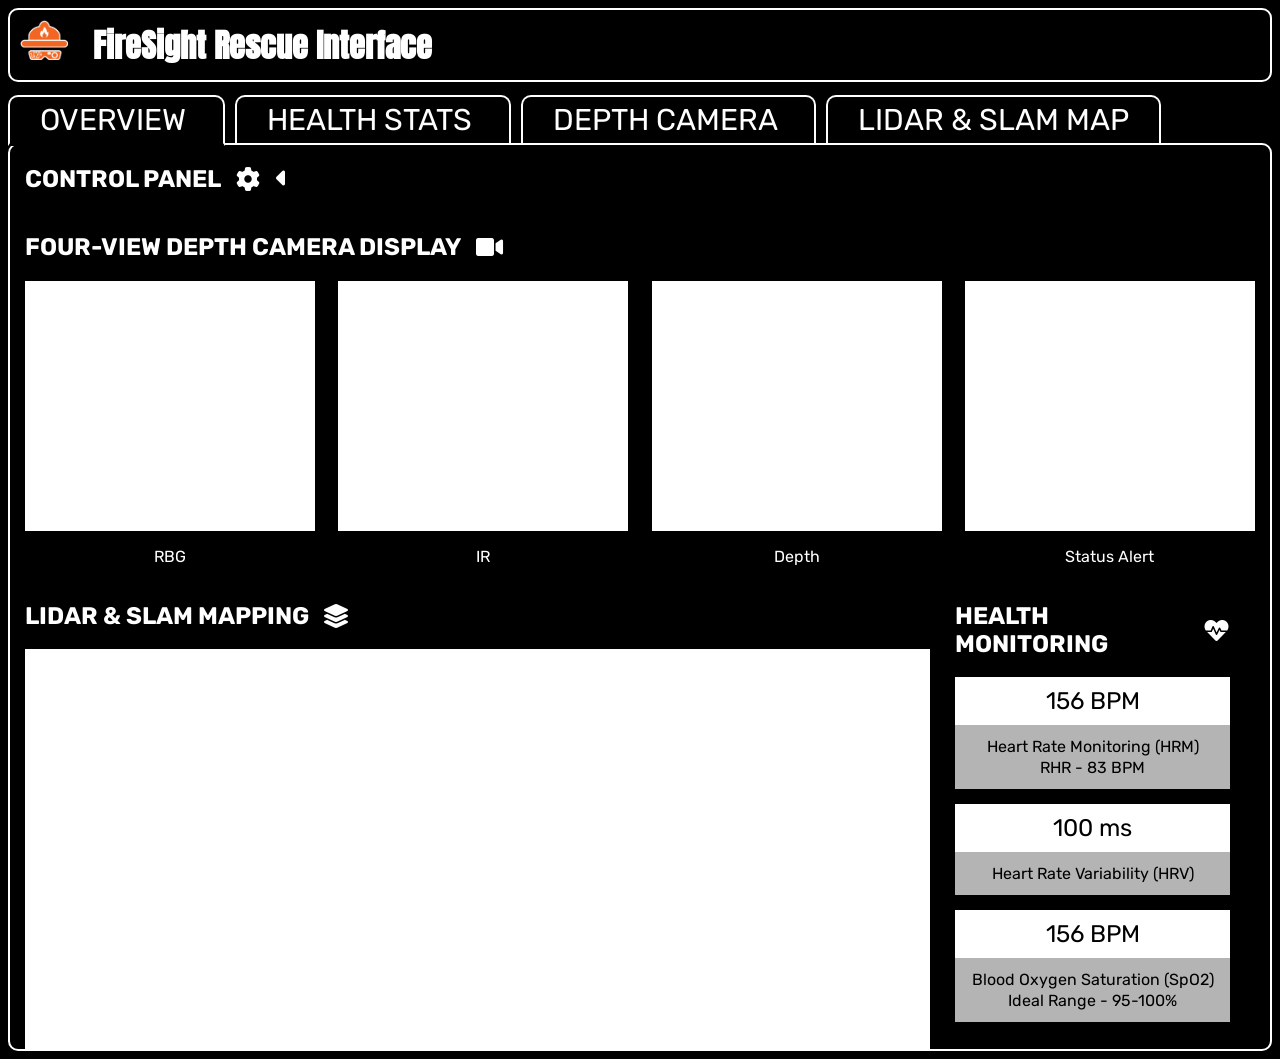
==== index.html @ d439467a "Add files via upload" ====
<!DOCTYPE html>
<html lang="en">
<head>
    <meta charset="UTF-8">
    <meta name="viewport" content="width=device-width, initial-scale=1.0">
    <title>FireSight Rescue Interface</title>

    <link rel="stylesheet" href="style.css">
    <link rel="stylesheet" href="overview.css">

    <link rel="preconnect" href="https://fonts.googleapis.com">
    <link rel="preconnect" href="https://fonts.gstatic.com" crossorigin>
    <link href="https://fonts.googleapis.com/css2?family=Anton&family=Rubik:ital,wght@0,300..900;1,300..900&display=swap" rel="stylesheet">
    <link rel="stylesheet" href="https://cdnjs.cloudflare.com/ajax/libs/font-awesome/6.0.0/css/all.min.css">
</head>
<body>
    <div id="header">
        <div class="header_item">
            <img src="assets\cityu patent comp logo_orange.png" height=40></div>
        <div class="header_item">
            <h1>FireSight Rescue Interface</h1>
        </div>
    </div>
    <nav>
        <a href="index.html" class="nav_button selected"> OVERVIEW </a>
        <a href="health_stats.html" class="nav_button"> HEALTH STATS </a>
        <a href="#" class="nav_button"> DEPTH CAMERA </a>
        <a href="#" class="nav_button"> LIDAR & SLAM MAP </a>
    </nav>
    <div class="tab">
        <div class="heading">
            <h2>CONTROL PANEL</h2>
            <i class="fa-solid fa-gear"></i>
            <button type="button">
                <i class="fa-solid fa-caret-left"></i>
            </button>
        </div>
        <!--add control panel stuff-->

        <div class="heading">
            <h2>FOUR-VIEW DEPTH CAMERA DISPLAY</h2>
            <i class="fa-solid fa-video"></i>
        </div>
        <div id="dcam_displays">
            <div class="card">
                <div class="dcam"></div>
                <p>RBG</p>
            </div>
            <div class="card">
                <div class="dcam"></div>
                <p>IR</p>
            </div>
            <div class="card">
                <div class="dcam"></div>
                <p>Depth</p>
            </div>
            <div class="card">
                <div class="dcam"></div>
                <p>Status Alert</p>
            </div>
        </div>

        <div class="row">
            <div class="column">
                <div class="heading">
                    <h2>LIDAR & SLAM MAPPING</h2>
                    <i class="fa-solid fa-layer-group"></i>
                </div>
                <div class="map"></div>
            </div>

            <div class="column">
                <div class="heading">
                    <h2>HEALTH MONITORING</h2>
                    <i class="fa-solid fa-heart-pulse"></i>
                </div>

                    <div class="health_card">
                        <p1>156 BPM</p1>
                        <div class="card">
                            <p>Heart Rate Monitoring (HRM)</p>
                            <p>RHR - 83 BPM</p>
                            <!--smth dynamic that shows the status?-->
                        </div>
                    </div>

                <div class="health_card">
                    <p1>100 ms</p1>
                    <div class="card">
                        <p>Heart Rate Variability (HRV)</p>
                        <!--smth dynamic that shows the status?-->
                    </div>
                </div>

                <div class="health_card">
                    <p1>156 BPM</p1>
                    <div class="card">
                        <p>Blood Oxygen Saturation (SpO2)</p>
                        <p>Ideal Range - 95-100%</p>
                        <!--smth dynamic that shows the status?-->
                    </div>
                </div>
            </div>
        </div>

    </div>
    
    <script src="script.js"></script>
</body>
</html>
---- style.css ----
body{
    background-color: black;
    font-family:'Rubik',sans-serif;
    color: white;
    font-weight: normal;
}

h1{
    font-family: 'Anton',sans-serif;
    line-height: 0%;
    padding: 5px;
}

.nav_button{
    text-decoration: none;
    color: white;
    border: 2px solid white;
    border-bottom: 0px;
    border-radius: 10px 10px 0px 0px;
    font-size: 30px;
    padding-left: 30px;
    padding-right:30px;
    padding-top:5px;
    padding-bottom:5px;
    margin-right: 10px;
}

.nav_button.selected{
    border-bottom: 3px solid black;
}

nav{
    padding-top:20px;
}

#header{
    display: flex;
    border: 2px solid white;
    border-radius:10px;
}

.header_item{
    border: 10px solid transparent;
    height: 50px;
}

.tab{
    border: 2px solid white;
    border-radius:10px;
    margin-top: 5px;
    margin-bottom:5px;
    padding:0px 15px 0px 15px;
    
}

.heading{
    display: flex;
    align-items: center;
}

.heading h2{
    margin-right: 15px;
}

.heading i{
    color: white;
    font-size:24px;
}   

.heading button{
    background-color: transparent;
    border:none;
    margin-left: 10px;
    font-size: 24px;
}

.row{
    display:inline-flex;
}


.column{
    margin-right: 25px;
    display: block;
}
---- overview.css ----
#dcam_displays{
    display: flex;
    /*gap: 20px;*/
    justify-content: space-between;
    text-align: center;
}

#dcm_display .card{
    display:block;
    background-color: rgb(181, 180, 180);
}

.dcam{
    width: 290px;
    height: 250px;
    background-color: white;
}

#dcm_display .card p{
    color: black;
    text-align: center;
    font-size: 24px;
}

.map{
    width: 905px;
    height:400px;
    background-color: white;
}

.health_card{
    text-align: center;
    background-color: white;
    color:black;
    margin-bottom: 15px;
}

.health_card p1{
    display: block;
    font-size: 24px;
    padding: 10px 10px;
}

.health_card .card{
    background-color: rgb(181, 180, 180);
    padding:3px;
}

.health_card .card p{
    line-height: 5px;
}
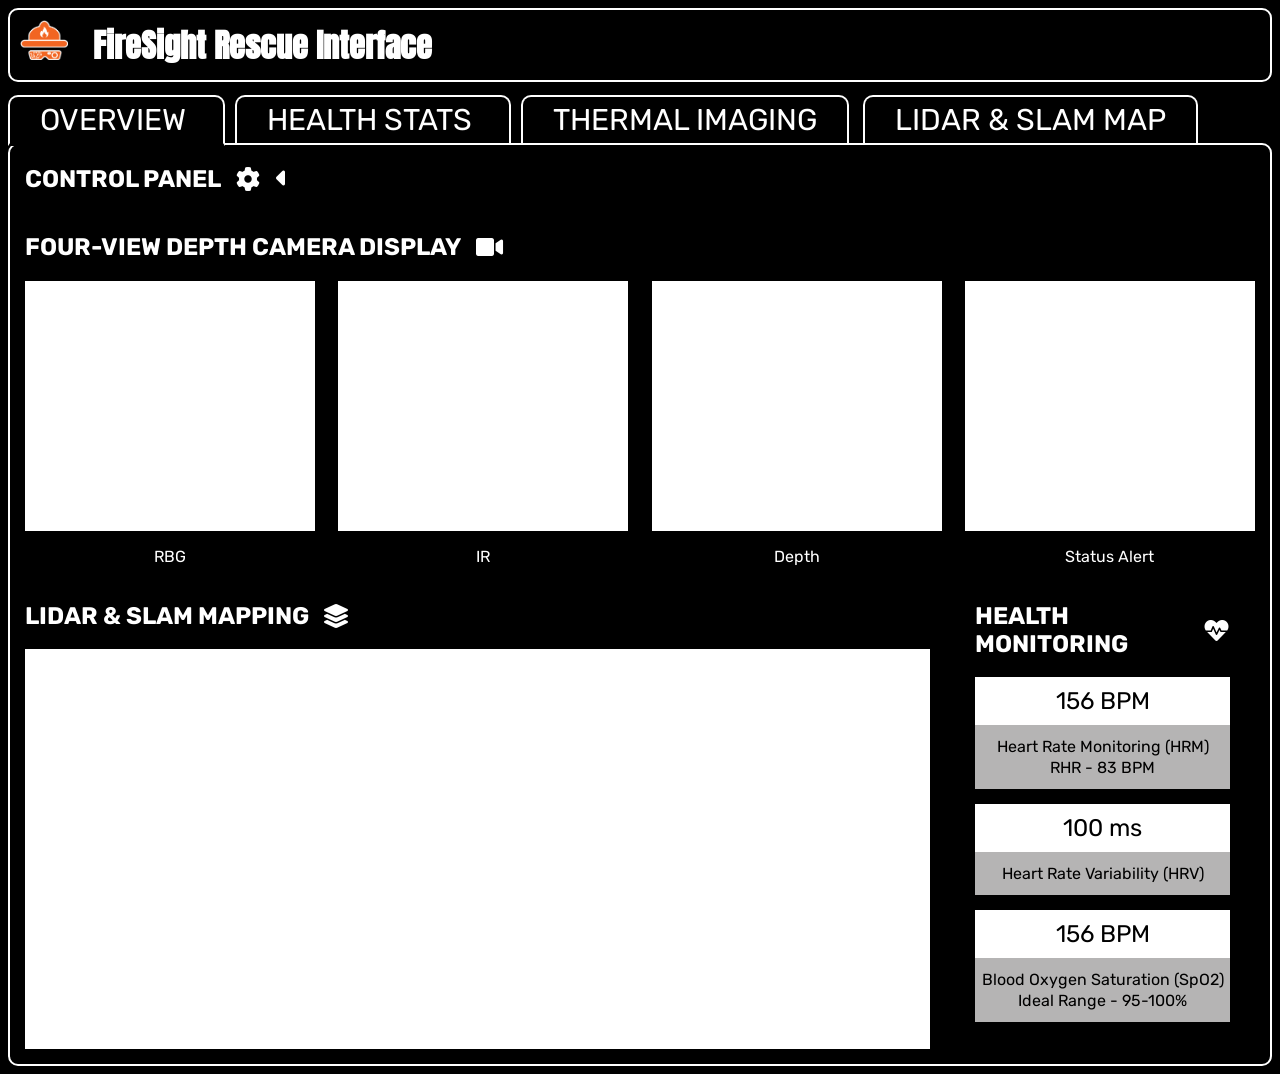
==== commit 856eac53: "Update index.html" ====
--- a/index.html
+++ b/index.html
@@ -24,7 +24,7 @@
     <nav>
         <a href="index.html" class="nav_button selected"> OVERVIEW </a>
         <a href="health_stats.html" class="nav_button"> HEALTH STATS </a>
-        <a href="#" class="nav_button"> DEPTH CAMERA </a>
+        <a href="thermal.html" class="nav_button">THERMAL IMAGING</a>
         <a href="#" class="nav_button"> LIDAR & SLAM MAP </a>
     </nav>
     <div class="tab">
@@ -41,7 +41,7 @@
             <h2>FOUR-VIEW DEPTH CAMERA DISPLAY</h2>
             <i class="fa-solid fa-video"></i>
         </div>
-        <div id="dcam_displays">
+        <div class="dcam_displays">
             <div class="card">
                 <div class="dcam"></div>
                 <p>RBG</p>
@@ -107,4 +107,4 @@
     
     <script src="script.js"></script>
 </body>
-</html>+</html>
--- a/style.css
+++ b/style.css
@@ -49,8 +49,8 @@
     border-radius:10px;
     margin-top: 5px;
     margin-bottom:5px;
-    padding:0px 15px 0px 15px;
-    
+    padding:0px 15px 15px 15px;
+    overflow:visible;
 }
 
 .heading{
@@ -75,7 +75,8 @@
 }
 
 .row{
-    display:inline-flex;
+    display:flex;
+    gap:20px;
 }
 
 
--- a/overview.css
+++ b/overview.css
@@ -1,11 +1,11 @@
-#dcam_displays{
+.dcam_displays{
     display: flex;
     /*gap: 20px;*/
     justify-content: space-between;
     text-align: center;
 }
 
-#dcm_display .card{
+.dcm_displays .card{
     display:block;
     background-color: rgb(181, 180, 180);
 }
@@ -16,7 +16,7 @@
     background-color: white;
 }
 
-#dcm_display .card p{
+.dcm_displays .card p{
     color: black;
     text-align: center;
     font-size: 24px;
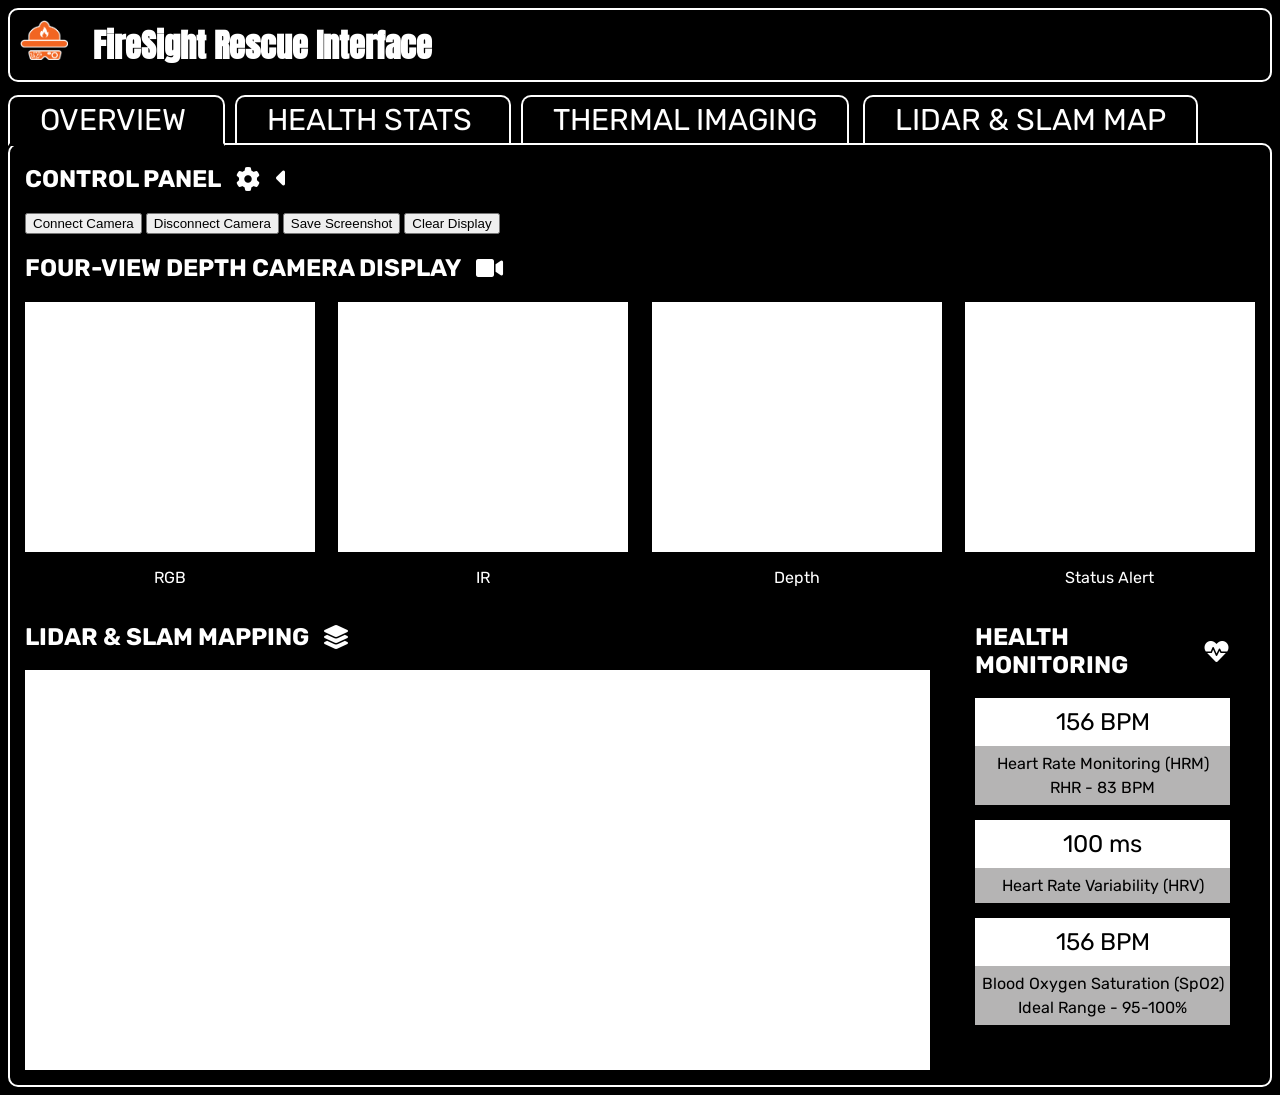
==== commit 18541715: "Update index.html" ====
--- a/index.html
+++ b/index.html
@@ -25,17 +25,22 @@
         <a href="index.html" class="nav_button selected"> OVERVIEW </a>
         <a href="health_stats.html" class="nav_button"> HEALTH STATS </a>
         <a href="thermal.html" class="nav_button">THERMAL IMAGING</a>
-        <a href="#" class="nav_button"> LIDAR & SLAM MAP </a>
+        <a href="slam_map.html" class="nav_button"> LIDAR & SLAM MAP </a>
     </nav>
     <div class="tab">
         <div class="heading">
             <h2>CONTROL PANEL</h2>
             <i class="fa-solid fa-gear"></i>
-            <button type="button">
-                <i class="fa-solid fa-caret-left"></i>
+            <button type="button" class="toggle_button" onclick="toggleElement()">
+                <i class="fa-solid fa-caret-left" id="toggle_icon"></i>
             </button>
         </div>
-        <!--add control panel stuff-->
+        <div id="control_panel">
+            <button type="button" class="control_button" id="connect_cam">Connect Camera</button>
+            <button type="button" class="control_button" id="disconnect_cam">Disconnect Camera</button>
+            <button type="button" class="control_button" id="save_ss">Save Screenshot</button>
+            <button type="button" class="control_button" id="connect">Clear Display</button>
+        </div>
 
         <div class="heading">
             <h2>FOUR-VIEW DEPTH CAMERA DISPLAY</h2>
@@ -44,7 +49,7 @@
         <div class="dcam_displays">
             <div class="card">
                 <div class="dcam"></div>
-                <p>RBG</p>
+                <p>RGB</p>
             </div>
             <div class="card">
                 <div class="dcam"></div>
@@ -61,7 +66,7 @@
         </div>
 
         <div class="row">
-            <div class="column">
+            <div class="column" id="slam_map">
                 <div class="heading">
                     <h2>LIDAR & SLAM MAPPING</h2>
                     <i class="fa-solid fa-layer-group"></i>
--- a/overview.css
+++ b/overview.css
@@ -47,5 +47,6 @@
 }
 
 .health_card .card p{
-    line-height: 5px;
+    overflow-wrap:break-word;
+    margin: 5px auto 5px auto;
 }
